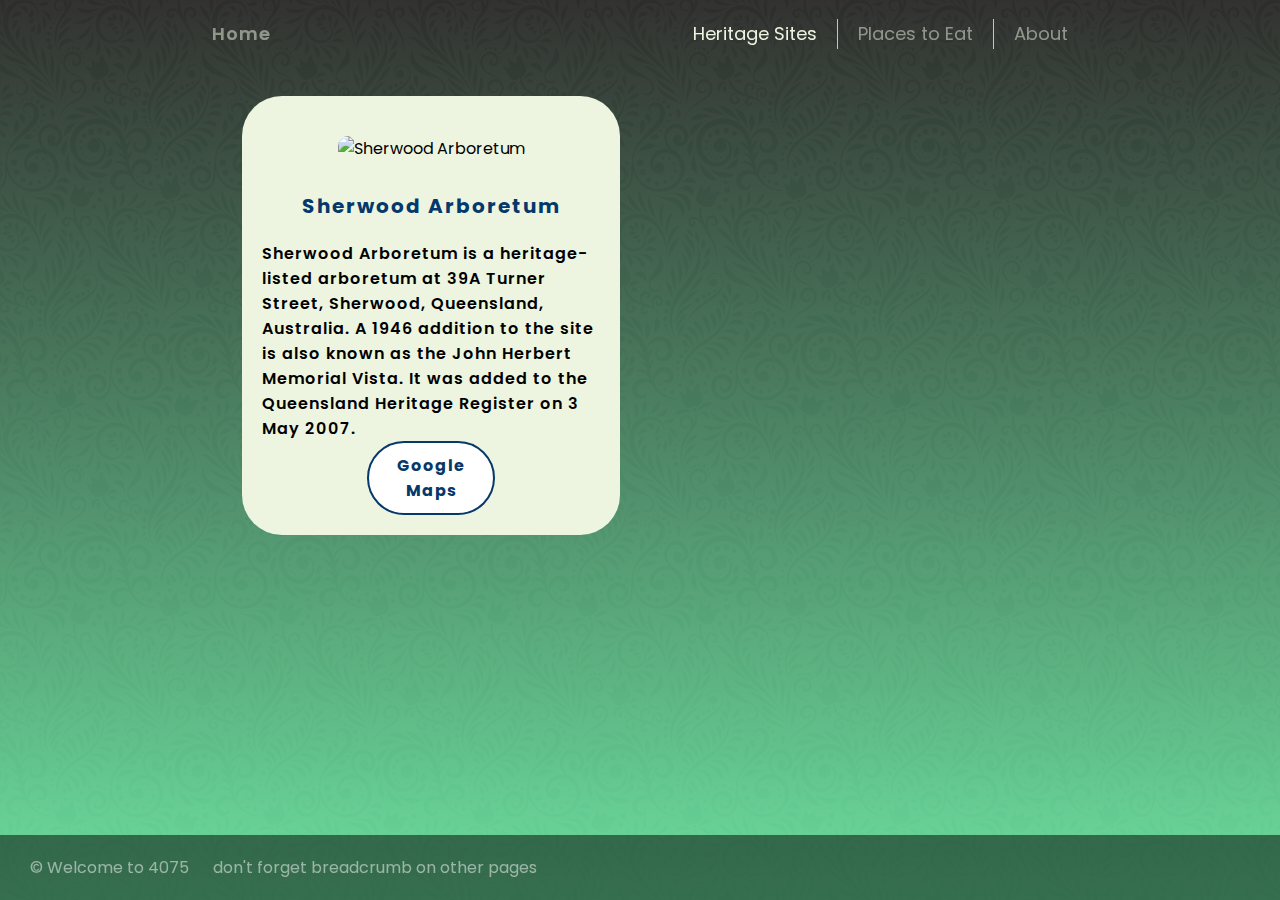
==== arboretum.html @ 4f3e98d3 "completed category pages" ====
<!DOCTYPE html>
<html lang="en">

<head>
    <meta charset="UTF-8">
    <meta name="description" content="Assignment 2 - Website">
    <meta name="author" content="Emily Strongman N9698744">
    <meta name="viewport" content="width=device-width, initial-scale=1.0">
    <link rel="stylesheet" type="text/css" href="style.css">
    <link rel="stylesheet" type="text/css" href="category.css">
    <title>Welcome to 4075</title>

</head>

<body>
    <header>
        <nav>
            <!--Navigation Bar-->
            <ul class="nav-links">
                <li><a href="index.html">Home</a></li>
                <li><a href="heritage.html" class="active">Heritage Sites</a></li> <!--Francis Lookout & Sherwood Arboretum-->
                <li class="nav-divider"></li>
                <li><a href="cafes.html">Places to Eat</a></li> <!--Goodness Gracious Cafe & Caffe Primavera-->
                <li class="nav-divider"></li>
                <li><a href="about.html">About</a></li>
            </ul>
        </nav>
    </header>

    <main>
        <section id="container">
            <article class="card">
                <figure>
                    <img src="images/destinations/hero.jpg" alt="Sherwood Arboretum">                
                </figure>
                <h1>Sherwood Arboretum</h1>
                <p>
                    Sherwood Arboretum is a heritage-listed arboretum at 39A 
                    Turner Street, Sherwood, Queensland, Australia. A 1946 
                    addition to the site is also known as the John Herbert 
                    Memorial Vista. It was added to the Queensland Heritage 
                    Register on 3 May 2007.  
                </p>
                <a href="https://goo.gl/maps/F68i8XeCG7Yq9PKM6" target="_blank">Google Maps</a>                
            </article>
        </section>
    </main>

    <footer>
        <p>&#169; Welcome to 4075 &emsp; don't forget breadcrumb on other pages</p>
    </footer>
</body>

</html>
---- style.css ----
@import url('https://fonts.googleapis.com/css2?family=Poppins:wght@100;200;300;400;500;600;700;800;900&display=swap');
* {
    padding: 0;
    margin: 0;
}

body {
    font-family: 'Poppins', sans-serif;
}

/* Navigation Bar */
nav {
    top: 0;
    position: fixed;
    width: 100%;
    min-height: 40px;
    z-index: 1000; /* Puts the header in front of the hero image */
}

nav ul {
    display: flex;
    padding: 0px 15%;
    align-items: center;
}

nav li {
    display: inline-block;
}
nav li a {
    display: flex;
    padding: 20px 20px;
    font-size: 18px;
    color: rgba(237, 245, 225, 0.5);
    text-decoration: none;
    transition: transform 0.3s;

}


nav li a:hover {
    transform: scale(1.05);
    border-radius: 20px;
} 

nav li a.active {
    color: #EDF5E1;
}

.nav-divider {
    height: 30px;
    width: 1px;
    background-color: #8EE4AF;
    display: inline-block;
}

#nav-home {
    color: #EDF5E1;
    font-weight: 600;
}

nav li:nth-child(1) {
    font-weight: 600;
    letter-spacing: 1px;
}

/* Pushes all nav links besides home to the right */
nav li:nth-child(2) {
    margin-left: auto;
}

footer {
    position: fixed;
    display: inline-block;
    bottom: 0; /* 0px from the bottom */
    z-index: 1000; /* Puts the footer in front of the hero image */
    width: 100%;
    padding: 20px 30px;
    background-color: rgba(0,0,0,.5);
    color: rgba(255,255,255,.5);
}
---- category.css ----
* {
    box-sizing: border-box;
}

body {
    background-color: #EDF5E1;
    background-image: linear-gradient(rgba(0, 0, 0, .8), rgba(92, 219, 149, .9)), url("images/category/vine.jpg");
    min-height: calc(100vh - 96px);
}

main {
    margin-top: calc(66px + 30px);  
    margin-bottom: calc(69px + 30px);
    padding: 0 10px;
}

#heading h1 {
    text-align: center;
    padding-bottom: 50px;
    letter-spacing: 2px;
    font-size: 50px;
    color: #EDF5E1;
    font-weight: 500;
}

#container {
    display: grid;
    justify-content: center;
    grid-template-columns: 30% 30%;
    grid-gap: 40px;
}

.card {
    background-color: #EDF5E1;
    padding: 20px 20px 20px;
    border-radius: 40px;
}

/* Images in the cards */

.card figure {
    height: auto;
    margin: auto;
    text-align: center;
    padding: 20px 0;
}

.card figure img {
    max-width: 100%;
    border-radius: 10px;
}


/* Text in the cards */

.card h1 {
    margin-top: 10px;
    color: #05386B;
    letter-spacing: 2px;
    text-align: center;
    font-size: 20px;
}

.card p {
    margin-top: 20px;
    font-weight: 600;
    letter-spacing: 1px;
}


/* Call-to-action buttons */

.card>a {
    display: block;
    width: 8em;
    padding: 10px 15px;
    margin: auto;
    border: 2px solid #05386B;
    border-radius: 40px;
    text-decoration: none;
    background-color: white;
    color: #05386B;
    font-weight: bold;
    letter-spacing: 1px;
    text-align: center;
    transition: transform 0.5s;
}

.card>a:hover {
    transform: scale(1.1);
}
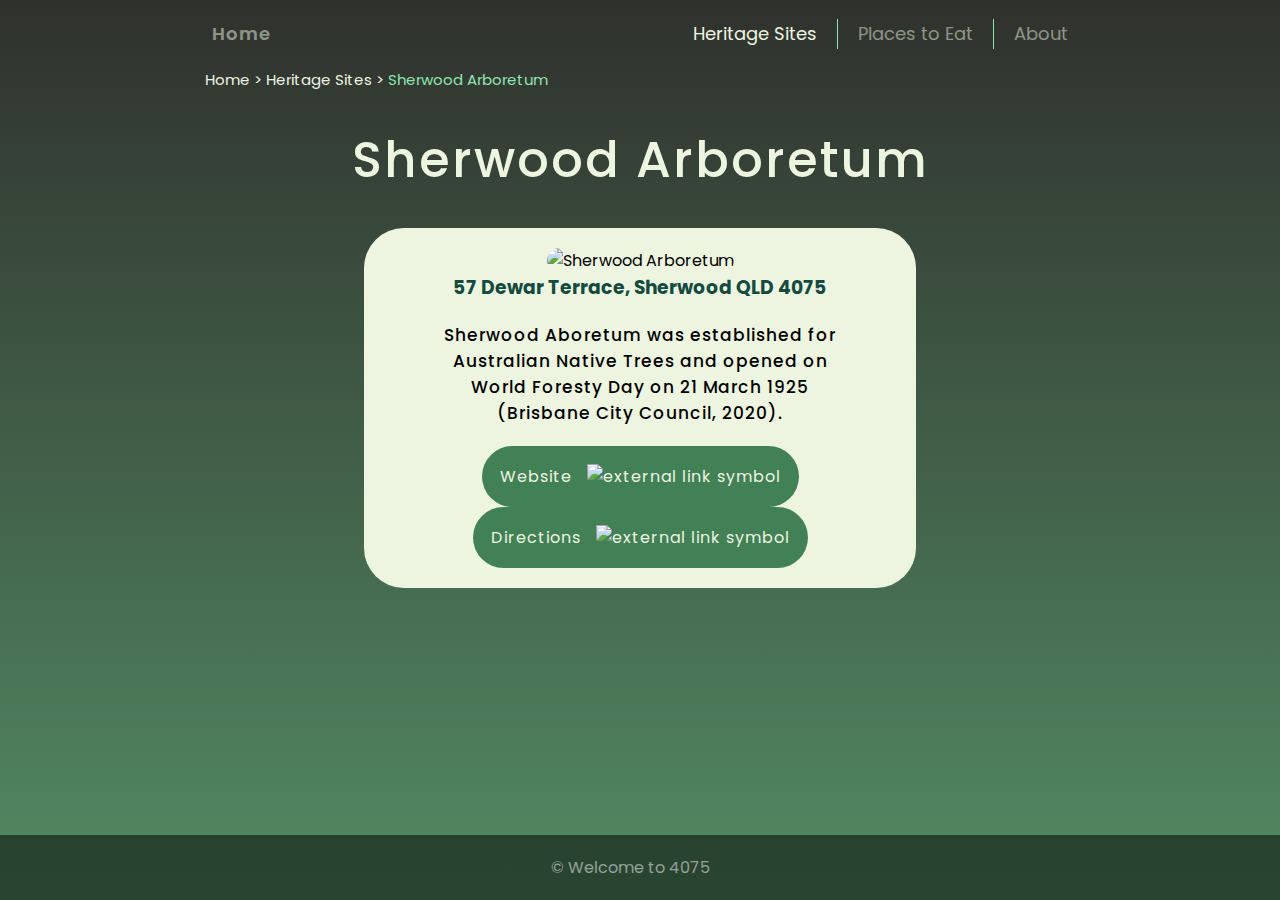
==== commit a5d01d08: "Changed the colour scheme to a more green colour" ====
--- a/arboretum.html
+++ b/arboretum.html
@@ -7,47 +7,56 @@
     <meta name="author" content="Emily Strongman N9698744">
     <meta name="viewport" content="width=device-width, initial-scale=1.0">
     <link rel="stylesheet" type="text/css" href="style.css">
-    <link rel="stylesheet" type="text/css" href="category.css">
-    <title>Welcome to 4075</title>
+    <title>Sherwood Arboretum</title>
 
 </head>
 
-<body>
+<body id="heritage-page">
     <header>
         <nav>
             <!--Navigation Bar-->
             <ul class="nav-links">
                 <li><a href="index.html">Home</a></li>
-                <li><a href="heritage.html" class="active">Heritage Sites</a></li> <!--Francis Lookout & Sherwood Arboretum-->
                 <li class="nav-divider"></li>
-                <li><a href="cafes.html">Places to Eat</a></li> <!--Goodness Gracious Cafe & Caffe Primavera-->
+                <li><a href="heritage.html" class="active" aria-current="page">Heritage Sites</a></li> <!--Francis Lookout & Sherwood Arboretum-->
+                <li class="nav-divider"></li>
+                <li><a href="cafe.html">Places to Eat</a></li> <!--Goodness Gracious Cafe & Caffe Primavera-->
                 <li class="nav-divider"></li>
                 <li><a href="about.html">About</a></li>
             </ul>
         </nav>
     </header>
 
-    <main>
-        <section id="container">
-            <article class="card">
+    <main  id="category-destination">
+        <section id="heading">
+            <ul class="breadcrumb">
+                <li><a href="index.html">Home</a></li>
+                <li><a href="heritage.html">Heritage Sites</a></li>
+                <li>Sherwood Arboretum</li>
+            </ul>
+            <h1>Sherwood Arboretum</h1>
+        </section>
+        <section id="destination-container">
+            <article id="destination-card">
                 <figure>
-                    <img src="images/destinations/hero.jpg" alt="Sherwood Arboretum">                
+                    <img src="images/destinations/arboretum.jpg" alt="Sherwood Arboretum">                
                 </figure>
-                <h1>Sherwood Arboretum</h1>
+                <h3>57 Dewar Terrace, Sherwood QLD 4075</h3>
                 <p>
-                    Sherwood Arboretum is a heritage-listed arboretum at 39A 
-                    Turner Street, Sherwood, Queensland, Australia. A 1946 
-                    addition to the site is also known as the John Herbert 
-                    Memorial Vista. It was added to the Queensland Heritage 
-                    Register on 3 May 2007.  
+                    Sherwood Aboretum was established for Australian Native Trees and opened on World Foresty Day on 21 March 1925 (Brisbane City Council, 2020).
                 </p>
-                <a href="https://goo.gl/maps/F68i8XeCG7Yq9PKM6" target="_blank">Google Maps</a>                
+                <div id="buttons">
+                    <a target="_blank" href="https://www.brisbane.qld.gov.au/things-to-see-and-do/council-venues-and-precincts/parks/using-council-parks/park-bookings-and-consents/designated-sites-for-park-bookings/sherwood-arboretum">Website<img src="images/symbols/external-link-alt-solid.svg" alt="external link symbol"></a>
+                    <a target="_blank" href="https://goo.gl/maps/1nRzA7fXFNggPhkn6">Directions<img src="images/symbols/external-link-alt-solid.svg" alt="external link symbol"></a>
+                </div>                
             </article>
         </section>
     </main>
 
     <footer>
-        <p>&#169; Welcome to 4075 &emsp; don't forget breadcrumb on other pages</p>
+        <p>
+            &#169; Welcome to 4075 &emsp;
+        </p>
     </footer>
 </body>
 
--- a/style.css
+++ b/style.css
@@ -8,10 +8,16 @@
     font-family: 'Poppins', sans-serif;
 }
 
+main {
+    min-height: calc(100vh - 132px);
+}
+
+/* -- NAVIGATION -- */
+
 /* Navigation Bar */
 nav {
     top: 0;
-    position: fixed;
+    position: relative;
     width: 100%;
     min-height: 40px;
     z-index: 1000; /* Puts the header in front of the hero image */
@@ -46,6 +52,7 @@
     color: #EDF5E1;
 }
 
+/* Puts lines between the nav headings */
 .nav-divider {
     height: 30px;
     width: 1px;
@@ -53,28 +60,542 @@
     display: inline-block;
 }
 
+/* Hide first divider bar when not in iPhone resolution */
+.nav-divider:nth-child(2) {
+    display: none;
+}
+
 #nav-home {
     color: #EDF5E1;
     font-weight: 600;
 }
 
+/* Makes 'Home' bolder */
 nav li:nth-child(1) {
     font-weight: 600;
     letter-spacing: 1px;
 }
 
 /* Pushes all nav links besides home to the right */
-nav li:nth-child(2) {
+nav li:nth-child(3) {
     margin-left: auto;
 }
 
+/* Putting breadcrumbs in the centre */
+.breadcrumb {
+    padding-left: 16%;
+}
+
+/* Making links side-by-side */
+.breadcrumb li {
+    display: inline;
+    font-size: 15px;
+    color: #8EE4AF;
+}
+
+/* Putting '>' between the links */
+.breadcrumb li+li:before {
+    color: #EDF5E1;
+    content: " \003E  ";
+}
+
+/* Adding color to the links */
+.breadcrumb li a {
+    color: #EDF5E1;
+    text-decoration: none;
+}
+
+/* ---------------- */
+
+/* -- INDEX PAGE -- */
+#hero-image {
+    background-image: linear-gradient(rgba(0, 0, 0, 0.5), rgba(0, 0, 0, 0.5)), url("images/hero-images/hero.jpg");
+    width: 100%;
+    /* Fills 100% of the vertical height */
+    min-height: 100vh;
+
+    /* Image positioning */
+    background-position: center;
+    background-repeat: no-repeat;
+    background-size: cover;
+    position: relative;
+}
+
+/* Hero Text */
+.hero-text {
+    top: 40%;
+    left: 50%;
+    position: absolute;
+    transform: translate(-50%, -50%);
+    text-align: center;
+    color: #EDF5E1;
+
+}
+
+.hero-text h1 {
+    font-size: 70px;
+    font-weight: 500;
+    letter-spacing: 3px;
+}
+
+#green-header {
+    color: #8EE4AF;    
+}
+
+.hero-text h2 {
+    font-size: 20px;
+    font-weight: 300;
+    padding: 20px 0;
+    letter-spacing: 2px;
+}
+
+/* Call-to-Action Buttons */
+.call-to-action {
+    top: 50%;
+    /* Calculate card width so the box is central */
+    left: calc(50% - 320.5px); 
+    padding: 32px 16px;
+    position: absolute;
+    text-align: center;
+}
+
+.call-to-action img {
+    height: 22px;
+    width: 22px;
+    padding-right: 15px;
+}
+
+.call-to-action a {
+    margin: 10px 20px;
+    padding: 20px 40px;
+    width: fit-content;
+    display: inline-block;
+    border-radius: 40px;
+    background-color: #428056;
+    font-size: 22px;
+    color: #EDF5E1;
+    text-decoration: none;
+    align-items: center; /* aligns items vertically */
+}
+
+.call-to-action a:hover {
+    background-color: #578f69;
+}
+
+/* ---------------- */
+
+/* -- CATEGORY PAGES */
+
+#cafe-page {
+    background-color: #EDF5E1;
+    background-image: linear-gradient(rgba(0, 0, 0, .8),  rgba(66, 128, 86, 0.9)), url("images/hero-images/cafe.png");
+    min-height: 100vh;
+}
+
+#heritage-page {
+    background-color: #EDF5E1;
+    background-image: linear-gradient(rgba(0, 0, 0, .8), rgba(66, 128, 86, 0.9)), url("images/hero-images/floral.jpg");
+    min-height: 100vh;
+}
+
+#heading h1 {
+    text-align: center;
+    padding: 30px 0;
+    letter-spacing: 2px;
+    font-size: 50px;
+    color: #EDF5E1;
+    font-weight: 500;
+}
+
+#category-container {
+    display: grid;
+    justify-content: center;
+    grid-template-columns: 30% 30%;
+    grid-gap: 40px;
+}
+
+.category-card {
+    background-color: #EDF5E1;
+    padding: 20px 20px 20px;
+    border-radius: 40px;
+}
+
+/* Images in the cards */
+.category-card figure {
+    height: auto;
+    margin: auto;
+    text-align: center;
+    padding: 20px 0;
+}
+
+.category-card figure img {
+    max-width: 100%;
+    border-radius: 10px;
+}
+
+
+/* Text in the cards */
+
+.category-card h2 {
+    margin-top: 10px;
+    color: #144A3F;
+    letter-spacing: 2px;
+    text-align: center;
+    font-size: 25px;
+}
+
+.category-card p {
+    margin-top: 20px;
+    font-weight: 600;
+    letter-spacing: 1px;
+}
+
+
+/* Call-to-action buttons */
+
+.category-card>a {
+    display: block;
+    width: fit-content;
+    padding: 15px 25px;
+    margin: auto;
+    border-radius: 40px;
+    text-decoration: none;
+    background-color: #428056;
+    color: #EDF5E1;
+    letter-spacing: 1px;
+    font-size: 20px;
+    text-align: center;
+    transition: transform 0.3s;
+}
+
+.category-card>a:hover {
+    transform: scale(1.05);
+}
+
+/* --------------------------- */
+
+/* -- DESTINATION PAGES -- */
+
+#destination-container {
+    display: flex;
+    justify-content: center;
+}
+
+#destination-card {
+    width: 40vw;
+    background-color: #EDF5E1;
+    padding: 20px 20px 20px;
+    border-radius: 40px;
+}
+
+/* Images in the cards */
+figure {
+    height: auto;
+    margin: auto;
+    text-align: center;
+}
+
+#destination-card figure img {
+    max-width: 100%;
+    height: 300px;
+    object-fit: cover; /* crops image */
+    object-position: 50% 60%; /* crop width and height */
+    width: 100%;
+    border-radius: 40px;
+}
+
+#destination-card h3 {
+    text-align: center;
+    color: #144A3F;
+}
+
+#destination-card p {
+    padding: 20px 40px;
+    font-weight: 500;
+    font-size: 17px;
+    letter-spacing: 1px;
+    text-align: center;
+}
+
+/* Call-to-action buttons */
+
+#destination-card #buttons {
+    display: block;
+    text-align: center;
+}
+
+#destination-card #buttons>a {
+    display: inline-block;
+    width: fit-content;
+    padding: 18px;
+    margin: 0 6px;
+    border-radius: 40px;
+    text-decoration: none;
+    background-color: #428056;
+    color: #EDF5E1;
+    letter-spacing: 1px;
+    font-size: 16px;
+    text-align: center;
+    align-items: center;
+    transition: transform 0.3s;
+}
+
+#destination-card #buttons>a:hover {
+    transform: scale(1.05);
+}
+
+#destination-card a img {
+    height: 15px;
+    width: 15px;
+    padding-left: 15px;
+}
+
+/* ----------------------- */
+
+/* -- ABOUT -- */
+
+#about-page {
+    background-color: #EDF5E1;
+    background-image: linear-gradient(rgba(0, 0, 0, 0.8), rgba(66, 128, 86, .9));
+    min-height: 100vh;
+}
+
+#about-container {
+    display: grid;
+    justify-content: center;
+    grid-template-rows: fitcontent fitcontent fitcontent;
+    grid-gap: 40px;
+}
+
+/* Contact Fields */
+
+.contact-container {
+    margin-top: 30px;
+    display: flex;
+    justify-content: space-around;
+    letter-spacing: 1px;
+}
+
+.contact-container form {
+    text-align: center;
+}
+
+.contact-container form #form-fields {
+    display: grid;
+    grid-gap: 8px;
+    grid-template-columns: 1fr 4fr;
+    align-items: center;
+}
+
+.contact-container form label {
+    font-weight: 600;
+}
+/* Text Boxes */
+input[type=text],
+select,
+textarea {
+    width: 300px;
+    padding: 10px;
+    margin-top: 8px;
+    margin-bottom: 15px;
+    border: 1px solid #d3d3d3;
+    border-radius: 4px;
+    resize: vertical;
+    letter-spacing: 1px;
+}
+
+
+/* Submit Button */
+input[type=submit] {
+    border: none;
+    width: fit-content;
+    padding: 15px 25px;
+    border-radius: 40px;
+    background-color: #428056;
+    color: #EDF5E1;
+    letter-spacing: 2px;
+    font-size: 15px;
+    text-align: center;
+}
+
+.about-card {
+    display: inline-block;
+    width: 40vw;
+    background-color: #EDF5E1;
+    padding: 20px 20px 20px;
+    border-radius: 40px;
+}
+
+.about-card h2,h3 {
+    text-align: center;
+    color: #144A3F;
+}
+
+.about-card p {
+    padding: 20px 40px;
+    font-weight: 500;
+    font-size: 17px;
+    letter-spacing: 1px;
+    text-align: center;
+}
+
+.about-card ul {
+    list-style-type: none;
+}
+.about-card ul li {
+    padding: 0 30px 20px;
+    text-align: center;
+    word-wrap: break-word; /* allows long url to be broken onto next line */
+}
+
+/* This makes it so there is a gap between the footer and the last about card */
+.about-card:last-child {
+    margin-bottom: 30px;
+}
+
+/* ----------- */
+
+/* -- FOOTER -- */
+
 footer {
-    position: fixed;
+    position: relative;
     display: inline-block;
+    text-align: center;
     bottom: 0; /* 0px from the bottom */
     z-index: 1000; /* Puts the footer in front of the hero image */
-    width: 100%;
-    padding: 20px 30px;
+    width: 100vw;
+    padding: 20px 0;
     background-color: rgba(0,0,0,.5);
     color: rgba(255,255,255,.5);
 }
+
+/* ------------ */
+
+/* -- IPAD MEDIA QUERIES -- */
+@media only screen and (max-width: 800px) {
+    /* Index Page */
+    .hero-text {
+        width: 80vw;
+    }
+    .hero-text h1 {
+        font-size: 50px;
+    }
+
+    /* Category Pages */
+    #category-container {
+        grid-template-columns: 1fr;
+        padding: 0 10vw;
+    }
+
+    .category-card:last-child {
+        margin-bottom: 30px;
+    }
+
+    /* Destination Page */
+    #heading h1 {
+        font-size: 40px;
+    }
+
+    #destination-card {
+        width: 60vw;
+    }
+
+    /* About Page */
+    .about-card {
+        width: 60vw;
+    }
+}
+/* ------------------------ */
+
+/* -- PHONE MEDIA QUERIES -- */
+@media only screen and (max-width: 500px) {
+
+    main {
+        min-height: calc(100vh - 82px - 65px)
+    }
+
+    nav ul {
+        padding: 0;
+    }
+
+    nav li a {
+        font-size: 14px;
+    }
+    
+    .nav-divider:nth-child(2) {
+        display: inline-block;
+    }
+
+    /* Index Page */
+    .hero-text h1 {
+        font-size: 30px;
+    }
+
+    .hero-text h2 {
+        font-size: 11px;
+    }
+
+    .call-to-action {
+        left: calc(50% - 132.55px);
+    }
+
+    .call-to-action a {
+        font-size: 15px;
+        padding: 20px 30px;
+        display: block;
+    }
+
+    .call-to-action a:last-of-type {
+        margin: auto;
+    }
+
+    .call-to-action a img {
+        height: 15px;
+        width: 15px;
+    }
+
+    /* Destination Page */
+    #heading h1 {
+        font-size: 35px;
+    }
+
+    #destination-card {
+        width: 80vw;
+    }
+
+    #destination-card:last-child {
+        margin-bottom: 30px;
+    }
+
+    #destination-card h3 {
+        font-size: 18px;
+    }
+
+    #destination-card p {
+        padding: 20px 0;
+        font-size: 15px;
+    }
+
+    #buttons a:last-of-type {
+        margin-top: 10px !important;
+    }
+
+    /* About Page */
+    .about-card {
+        width: 80vw;
+    }
+
+    .about-card p {
+        padding: 20px 0;
+    }
+
+    #form-fields {
+        grid-template-columns: 1fr !important;
+    }
+
+    /* Make the contact fields fit into the card */
+    input[type=text], select, textarea {
+        width: unset;
+    }
+}
+/* ------------------------ */
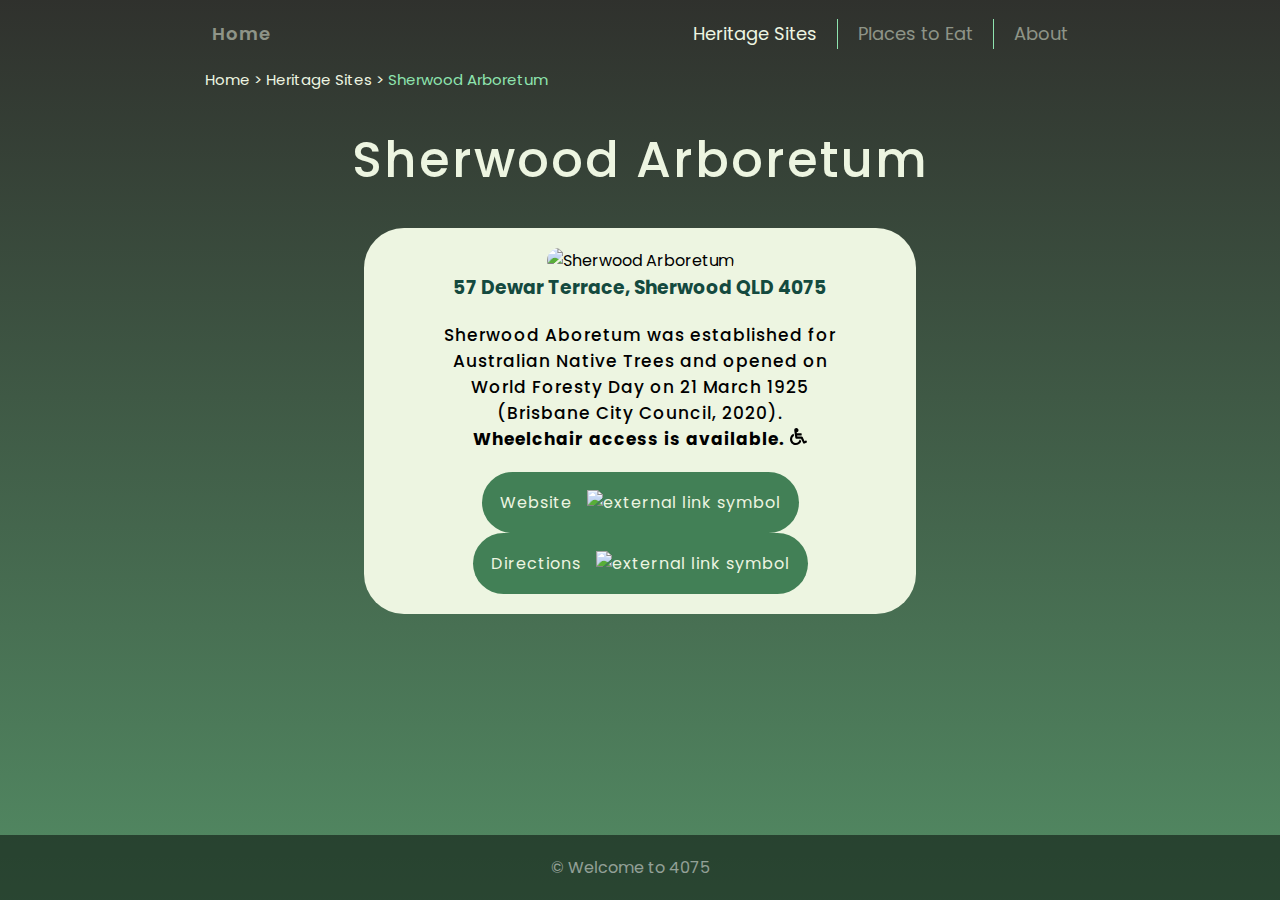
==== commit a967f95b: "added wheelchair access text and symbol" ====
--- a/arboretum.html
+++ b/arboretum.html
@@ -43,7 +43,8 @@
                 </figure>
                 <h3>57 Dewar Terrace, Sherwood QLD 4075</h3>
                 <p>
-                    Sherwood Aboretum was established for Australian Native Trees and opened on World Foresty Day on 21 March 1925 (Brisbane City Council, 2020).
+                    Sherwood Aboretum was established for Australian Native Trees and opened on World Foresty Day on 21 March 1925 (Brisbane City Council, 2020). <br>
+                    <b>Wheelchair access is available.</b> <img src="images/symbols/wheelchair-solid.svg" alt="wheelchair symbol">
                 </p>
                 <div id="buttons">
                     <a target="_blank" href="https://www.brisbane.qld.gov.au/things-to-see-and-do/council-venues-and-precincts/parks/using-council-parks/park-bookings-and-consents/designated-sites-for-park-bookings/sherwood-arboretum">Website<img src="images/symbols/external-link-alt-solid.svg" alt="external link symbol"></a>
--- a/style.css
+++ b/style.css
@@ -315,6 +315,13 @@
     font-size: 17px;
     letter-spacing: 1px;
     text-align: center;
+}
+
+/* Wheelchair Symbol */
+#destination-card p img {
+    height: 17px;
+    width: 17px;
+    align-items: center;
 }
 
 /* Call-to-action buttons */
